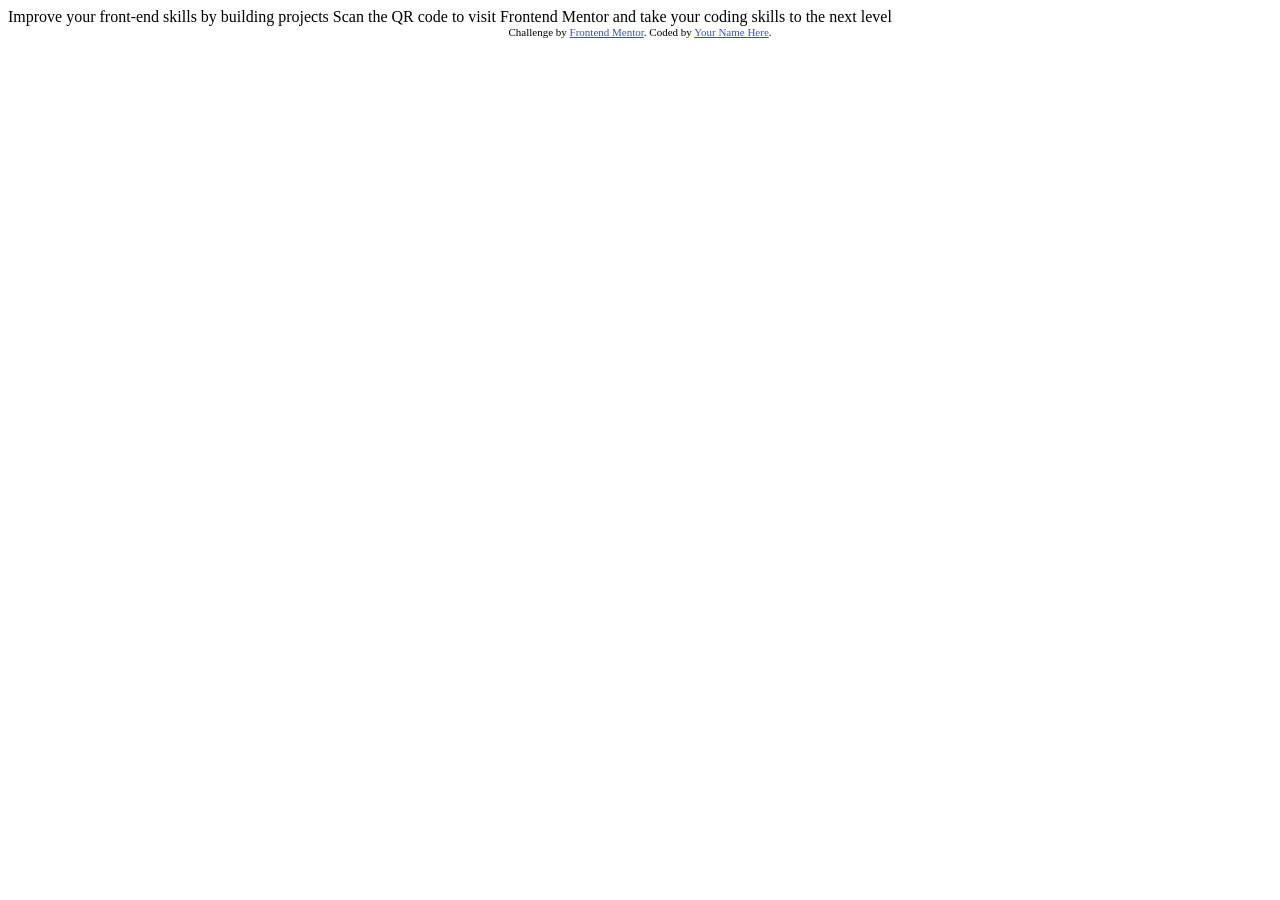
==== qr-code-component-main/index.html @ 33fc9af0 "Challenge Setup" ====
<!DOCTYPE html>
<html lang="en">
  <head>
    <meta charset="UTF-8" />
    <meta name="viewport" content="width=device-width, initial-scale=1.0" />
    <!-- displays site properly based on user's device -->

    <link
      rel="icon"
      type="image/png"
      sizes="32x32"
      href="./images/favicon-32x32.png"
    />
    <link rel="stylesheet" href="css/style.css" />

    <title>Frontend Mentor | QR code component</title>

    <!-- Feel free to remove these styles or customise in your own stylesheet 👍 -->
    <style>
      .attribution {
        font-size: 11px;
        text-align: center;
      }
      .attribution a {
        color: hsl(228, 45%, 44%);
      }
    </style>
  </head>
  <body>
    Improve your front-end skills by building projects Scan the QR code to visit
    Frontend Mentor and take your coding skills to the next level

    <div class="attribution">
      Challenge by
      <a href="https://www.frontendmentor.io?ref=challenge" target="_blank"
        >Frontend Mentor</a
      >. Coded by <a href="#">Your Name Here</a>.
    </div>
  </body>
</html>
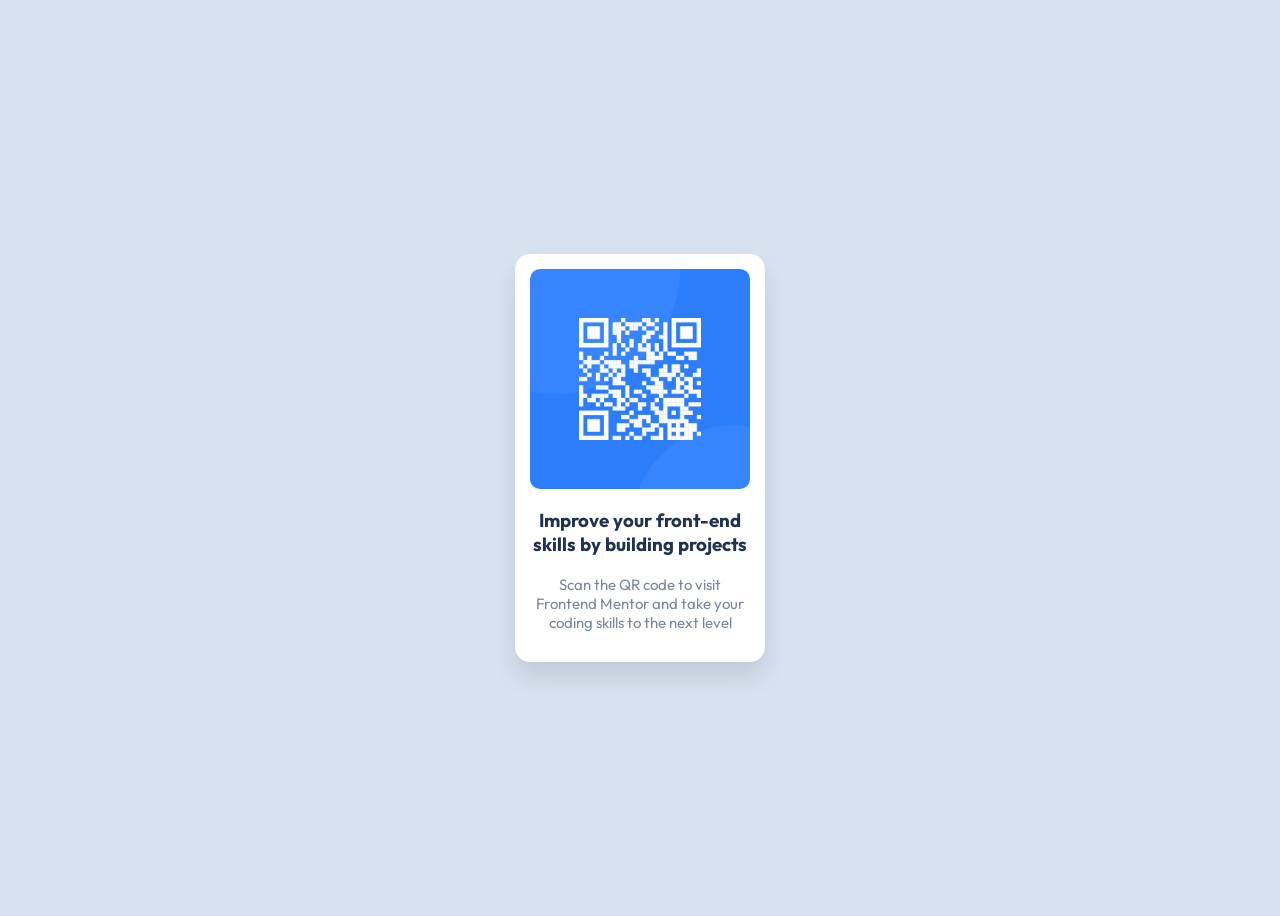
==== commit 1bd5a2a7: "Solution completed" ====
--- a/qr-code-component-main/index.html
+++ b/qr-code-component-main/index.html
@@ -12,29 +12,29 @@
       href="./images/favicon-32x32.png"
     />
     <link rel="stylesheet" href="css/style.css" />
-
+    <link rel="preconnect" href="https://fonts.googleapis.com" />
+    <link rel="preconnect" href="https://fonts.gstatic.com" crossorigin />
+    <link
+      href="https://fonts.googleapis.com/css2?family=Outfit:wght@100..900&family=Poppins:ital,wght@0,100;0,200;0,300;0,400;0,500;0,600;0,700;0,800;0,900;1,100;1,200;1,300;1,400;1,500;1,600;1,700;1,800;1,900&display=swap"
+      rel="stylesheet"
+    />
     <title>Frontend Mentor | QR code component</title>
-
-    <!-- Feel free to remove these styles or customise in your own stylesheet 👍 -->
-    <style>
-      .attribution {
-        font-size: 11px;
-        text-align: center;
-      }
-      .attribution a {
-        color: hsl(228, 45%, 44%);
-      }
-    </style>
   </head>
   <body>
-    Improve your front-end skills by building projects Scan the QR code to visit
-    Frontend Mentor and take your coding skills to the next level
+    <div class="container">
+      <div class="card">
+        <div class="image">
+          <img src="images/image-qr-code.png" alt="" />
+        </div>
 
-    <div class="attribution">
-      Challenge by
-      <a href="https://www.frontendmentor.io?ref=challenge" target="_blank"
-        >Frontend Mentor</a
-      >. Coded by <a href="#">Your Name Here</a>.
+        <div class="text">
+          <h3>Improve your front-end skills by building projects</h3>
+          <p>
+            Scan the QR code to visit Frontend Mentor and take your coding
+            skills to the next level
+          </p>
+        </div>
+      </div>
     </div>
   </body>
 </html>
--- a/qr-code-component-main/css/style.css
+++ b/qr-code-component-main/css/style.css
@@ -0,0 +1,41 @@
+body {
+  background-color: hsl(212, 45%, 89%);
+}
+
+.container {
+  width: 250px;
+  height: 100vh;
+  display: flex;
+  margin: auto;
+  text-align: center;
+  align-items: center;
+}
+
+.card {
+  background-color: hsl(0, 0%, 100%);
+  border-radius: 15px;
+  box-shadow: 0px 15px 25px rgba(0, 0, 0, 0.1);
+  padding: 15px;
+}
+
+.image img {
+  width: 100%;
+  height: auto;
+  border-radius: 10px;
+}
+
+.text {
+  font-family: "Outfit", sans-serif;
+}
+
+.text h3 {
+  color: hsl(218, 44%, 22%);
+  margin-top: 15px;
+  font-weight: 700;
+}
+.text p {
+  color: hsl(220, 15%, 55%);
+  font-size: 15px;
+  margin-top: 10px;
+  font-weight: 400;
+}
